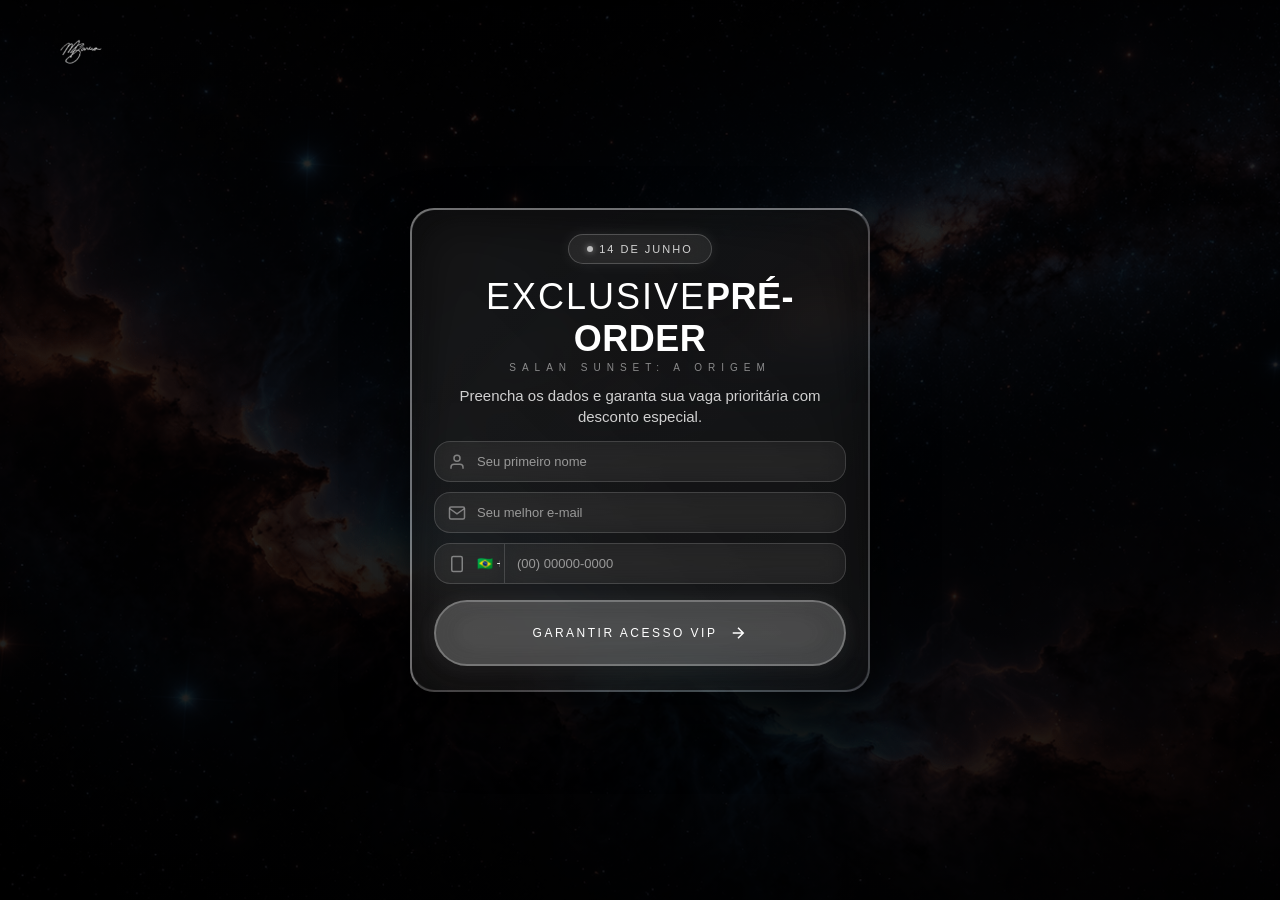
==== index.html @ 936a69b2 "Atualiza index, obrigado e vídeo principal Co-Authored-By: Claude Sonnet 4.6 <noreply@anthropic.com>" ====
<!DOCTYPE html><html lang="pt-BR"><head>
    <meta charset="UTF-8">
    <meta name="viewport" content="width=device-width, initial-scale=1.0">
    <title>I.A Original Filme</title>
    <link rel="stylesheet" href="css/style2.css">
<link rel="icon" type="image/webp" href="images/cropped-assinatura-32x32.webp">

<!-- Meta Pixel Code -->
<script>
!function(f,b,e,v,n,t,s)
{if(f.fbq)return;n=f.fbq=function(){n.callMethod?
n.callMethod.apply(n,arguments):n.queue.push(arguments)};
if(!f._fbq)f._fbq=n;n.push=n;n.loaded=!0;n.version='2.0';
n.queue=[];t=b.createElement(e);t.async=!0;
t.src=v;s=b.getElementsByTagName(e)[0];
s.parentNode.insertBefore(t,s)}(window, document,'script',
'https://connect.facebook.net/en_US/fbevents.js');
fbq('init', '1505097987931966');
fbq('track', 'PageView');
</script>
<noscript><img height="1" width="1" style="display:none"
src="https://www.facebook.com/tr?id=1505097987931966&ev=PageView&noscript=1"
/></noscript>

    <!-- Google tag (gtag.js) -->
<script async="" src="https://www.googletagmanager.com/gtag/js?id=G-F4QM149HKF"></script>
<script>
  window.dataLayer = window.dataLayer || [];
  function gtag(){dataLayer.push(arguments);}
  gtag('js', new Date());

  gtag('config', 'G-F4QM149HKF');
</script>

</head>
<body>

    <div class="bg-image"></div>
    <div class="video-overlay"></div>

    <header class="header">
        <img src="images/assinatura.webp" alt="Logo Assinatura" class="logo">
    </header>

    <main class="hero">
        <div class="hero-content">
            
            <div class="form-container">
                <div class="form-glass">
                    <video autoplay="" loop="" muted="" playsinline="" webkit-playsinline="" preload="auto" src="media/principal.mp4" class="form-bg-video"></video>
                    <div class="form-video-overlay"></div>
                    <div class="form-glow-effect"></div>
                    <div class="form-corner top-left"></div>
                    <div class="form-corner top-right"></div>
                    <div class="form-corner bottom-left"></div>
                    <div class="form-corner bottom-right"></div>
                    
                    <div class="form-date-badge">
                        <span class="badge-glow-dot"></span>
                        <span>14 DE JUNHO</span>
                    </div>
                    <h2><span class="h2-light">EXCLUSIVE</span><span class="h2-bold">PRÉ-ORDER</span></h2>
                    <span class="form-subtitle">Salan Sunset: A Origem</span>
                    <p>Preencha os dados e garanta sua vaga prioritária com desconto especial.</p>
                    
                    <form class="capture-form" id="captureForm">
                        <div class="input-group">
                            <svg class="input-icon" viewBox="0 0 24 24" fill="none" stroke="currentColor" stroke-width="2">
                                <path d="M20 21v-2a4 4 0 0 0-4-4H8a4 4 0 0 0-4 4v2"></path>
                                <circle cx="12" cy="7" r="4"></circle>
                            </svg>
                            <input type="text" id="name-2" name="name" placeholder="Seu primeiro nome" required="">
                            <div class="input-line"></div>
                        </div>
                        <div class="input-group">
                            <svg class="input-icon" viewBox="0 0 24 24" fill="none" stroke="currentColor" stroke-width="2">
                                <path d="M4 4h16c1.1 0 2 .9 2 2v12c0 1.1-.9 2-2 2H4c-1.1 0-2-.9-2-2V6c0-1.1.9-2 2-2z"></path>
                                <polyline points="22,6 12,13 2,6"></polyline>
                            </svg>
                            <input type="email" id="email-2" name="email" placeholder="Seu melhor e-mail" required="">
                            <div class="input-line"></div>
                        </div>
                        <div class="input-group phone-group">
                            <svg class="input-icon" viewBox="0 0 24 24" fill="none" stroke="currentColor" stroke-width="2">
                                <rect x="5" y="2" width="14" height="20" rx="2" ry="2"></rect>
                                <line x1="12" y1="18" x2="12.01" y2="18"></line>
                            </svg>
                            <select class="ddi-select" id="ddi-2"></select>
                            <input data-phone-with-ddi="" type="tel" id="tel-2" name="phone" maxlength="15" placeholder="(00) 00000-0000" required="">
                            <div class="input-line"></div>
                        </div>
                        <button type="submit" class="cta-button submit-btn">
                            <span class="button-scan"></span>
                            <span class="button-text">Garantir Acesso VIP</span>
                            <svg class="button-icon" viewBox="0 0 24 24" fill="none" stroke="currentColor" stroke-width="2">
                                <path d="M5 12h14M12 5l7 7-7 7"></path>
                            </svg>
                            <span class="button-glow"></span>
                        </button>
                    </form>
                    <script src="js/script_form.js"></script>
                </div>
            </div>
        </div>



    </main>

    <script src="js/script2.js"></script>
    <script>
    document.getElementById('captureForm').addEventListener('submit', function(e) {
        e.preventDefault();
        var form = this;
        var data = {
            name: form.querySelector('input[name="name"]').value,
            email: form.querySelector('input[name="email"]').value,
            phone: form.querySelector('input[name="phone"]').value
        };
        fetch('https://webhook.folemmidia.com/webhook/54a2c9e0-7835-4213-9e5a-18bdc0893fda', {
            method: 'POST',
            headers: { 'Content-Type': 'application/json' },
            body: JSON.stringify(data)
        }).finally(function() {
            window.location.href = 'obrigado.html';
        });
    });
    </script>


</body></html>
---- css/style2.css ----
/* =========================================
   1. RESET BÁSICO E TIPOGRAFIA
========================================= */
* {
    margin: 0;
    padding: 0;
    box-sizing: border-box;
    font-family: 'Helvetica Neue', Helvetica, Arial, sans-serif;
}

/* Remove o botão de play nativo do webkit/safari no mobile */
.form-bg-video::-webkit-media-controls,
.form-bg-video::-webkit-media-controls-panel,
.form-bg-video::-webkit-media-controls-play-button,
.form-bg-video::-webkit-media-controls-start-playback-button,
.form-bg-video::-webkit-media-controls-overlay-play-button {
    display: none !important;
    opacity: 0 !important;
    pointer-events: none !important;
    -webkit-appearance: none;
}

body {
    background-color: #000;
    color: #fff;
    overflow-x: hidden;
}

/* =========================================
   2. CAMADAS DE FUNDO (VÍDEO + OVERLAY)
========================================= */
.bg-image {
    position: fixed;
    top: 0;
    left: 0;
    width: 100vw;
    height: 100vh;
    background-image: url('../images/space-mobile.png');
    background-size: cover;
    background-position: center;
    background-repeat: no-repeat;
    z-index: -2;
}

/* Desktop background */
@media (min-width: 768px) {
    .bg-image {
        background-image: url('../images/space-desk.png');
    }
}

.video-overlay {
    position: fixed;
    top: 0;
    left: 0;
    width: 100vw;
    height: 100vh;
    background: linear-gradient(to bottom, rgba(0, 0, 0, 0.845) 0%, rgba(0, 0, 0, 0.884) 100%);
    z-index: -1;
}

/* =========================================
   3. HEADER
========================================= */
.header {
    position: absolute;
    top: 0;
    width: 100%;
    padding: 8px 20px;
    display: flex;
    justify-content: center;
    z-index: 10;
}

.logo {
    height: 24px;
    width: auto;
    object-fit: contain;
}

/* =========================================
   4. HERO SECTION
========================================= */
.hero {
    min-height: 100vh;
    display: flex;
    flex-direction: column;
    justify-content: center;
    align-items: center;
    padding: 0;
    position: relative;
    z-index: 1;
}

.hero-content {
    text-align: center;
    max-width: 800px;
    margin-bottom: 0;
    display: flex;
    flex-direction: column;
    align-items: center;
    width: 100%;
}

/* =========================================
   5. TEXTOS E COPY - HELVETICA
========================================= */
.tag {
    display: inline-block;
    font-size: 9px;
    letter-spacing: 2px;
    text-transform: uppercase;
    margin-bottom: 6px;
    color: #ccc;
    font-weight: 700;
    font-family: 'Helvetica Neue', Helvetica, Arial, sans-serif;
}

.hero h1 {
    font-size: 22px;
    font-weight: 700;
    line-height: 1.1;
    margin-bottom: 12px;
    text-transform: uppercase;
    text-shadow: 0 4px 20px rgba(0,0,0,0.8);
    font-family: 'Helvetica Neue', Helvetica, Arial, sans-serif;
}

/* =========================================
   6. BADGE DE DATA
========================================= */
.launch-date {
    display: inline-flex;
    align-items: center;
    gap: 6px;
    background: rgba(255, 255, 255, 0.08);
    -webkit-backdrop-filter: blur(12px);
    backdrop-filter: blur(12px);
    border: 1px solid rgba(255, 255, 255, 0.2);
    padding: 6px 12px;
    border-radius: 30px;
    margin-bottom: 16px;
    font-size: 11px;
    color: #fff;
    letter-spacing: 0.5px;
    font-weight: 300;
}

.launch-date strong {
    font-weight: 700;
}

.pulse-dot {
    width: 6px;
    height: 6px;
    background-color: #ff3b30;
    border-radius: 50%;
    box-shadow: 0 0 0 rgba(255, 59, 48, 0.7);
    animation: pulse 2s infinite;
}

@keyframes pulse {
    0% { box-shadow: 0 0 0 0 rgba(255, 59, 48, 0.7); }
    70% { box-shadow: 0 0 0 10px rgba(255, 59, 48, 0); }
    100% { box-shadow: 0 0 0 0 rgba(255, 59, 48, 0); }
}

/* =========================================
   7. FORMULÁRIO DIRETO - LIQUID GLASS
========================================= */
.form-container {
    width: 100%;
    max-width: 500px;
    margin: 0 auto;
    padding: 0 20px;
}

.form-glass {
    background: linear-gradient(135deg, rgba(255, 255, 255, 0.08), rgba(255, 255, 255, 0.04));
    -webkit-backdrop-filter: blur(20px) saturate(150%) brightness(1.1);
    backdrop-filter: blur(20px) saturate(150%) brightness(1.1);
    border: 2px solid rgba(255, 255, 255, 0.2);
    border-top: 2px solid rgba(255, 255, 255, 0.4);
    border-left: 2px solid rgba(255, 255, 255, 0.4);
    border-radius: 24px;
    padding: 24px 22px;
    position: relative;
    box-shadow: 
        0 30px 60px rgba(0,0,0,0.7),
        inset 0 0 30px rgba(255, 255, 255, 0.05);
    overflow: hidden;
}
.form-bg-video {
    position: absolute;
    top: 0;
    left: 0;
    width: 100%;
    height: 100%;
    object-fit: cover;
    border-radius: 24px;
    z-index: 0;
}

.form-video-overlay {
    position: absolute;
    top: 0;
    left: 0;
    width: 100%;
    height: 100%;
    background: linear-gradient(135deg, rgba(0, 0, 0, 0.7), rgba(0, 0, 0, 0.6));
    border-radius: 24px;
    z-index: 1;
}

.form-glow-effect {
    position: absolute;
    top: -3px;
    left: -3px;
    right: -3px;
    bottom: -3px;
    background: linear-gradient(45deg, rgba(255, 255, 255, 0.1), rgba(255, 255, 255, 0.05));
    border-radius: 30px;
    z-index: 2;
    filter: blur(25px);
    opacity: 0.8;
    pointer-events: none;
}

.form-corner {
    position: absolute;
    width: 18px;
    height: 18px;
    border: 2px solid rgba(255, 255, 255, 0.5);
    z-index: 3;
}

.form-corner.top-left {
    top: -2px;
    left: -2px;
    border-right: none;
    border-bottom: none;
    border-radius: 24px 0 0 0;
}

.form-corner.top-right {
    top: -2px;
    right: -2px;
    border-left: none;
    border-bottom: none;
    border-radius: 0 24px 0 0;
}

.form-corner.bottom-left {
    bottom: -2px;
    left: -2px;
    border-right: none;
    border-top: none;
    border-radius: 0 0 0 24px;
}

.form-corner.bottom-right {
    bottom: -2px;
    right: -2px;
    border-left: none;
    border-top: none;
    border-radius: 0 0 24px 0;
}

/* Badge de data no topo - liquid glass */
.form-date-badge {
    display: inline-flex;
    align-items: center;
    gap: 6px;
    background: rgba(255, 255, 255, 0.08);
    -webkit-backdrop-filter: blur(12px);
    backdrop-filter: blur(12px);
    border: 1px solid rgba(255, 255, 255, 0.2);
    padding: 5px 14px;
    border-radius: 30px;
    margin-bottom: 12px;
    font-size: 9px;
    font-weight: 300;
    letter-spacing: 2px;
    color: rgba(255, 255, 255, 0.8);
    text-transform: uppercase;
    position: relative;
    z-index: 10;
    font-family: 'Helvetica Neue', Helvetica, Arial, sans-serif;
    box-shadow: 0 0 15px rgba(255, 255, 255, 0.08);
}

.badge-glow-dot {
    width: 6px;
    height: 6px;
    background: rgba(255, 255, 255, 0.7);
    border-radius: 50%;
    box-shadow: 0 0 6px rgba(255, 255, 255, 0.5);
    animation: pulse-dot-glow 2s ease-in-out infinite;
}

@keyframes pulse-dot-glow {
    0%, 100% { box-shadow: 0 0 4px rgba(255, 255, 255, 0.4); opacity: 0.6; }
    50% { box-shadow: 0 0 10px rgba(255, 255, 255, 0.8); opacity: 1; }
}

/* Título: EXCLUSIVE (light) + PRÉ-ORDER (bold) */
.form-glass h2 {
    font-size: 22px;
    margin-bottom: 2px;
    text-align: center;
    text-transform: uppercase;
    letter-spacing: 1px;
    color: #fff;
    position: relative;
    z-index: 10;
    font-family: 'Helvetica Neue', Helvetica, Arial, sans-serif;
    -webkit-text-fill-color: unset;
    background: none;
    -webkit-background-clip: unset;
    background-clip: unset;
}

.h2-light {
    font-weight: 300;
    letter-spacing: 2px;
}

.h2-bold {
    font-weight: 700;
    letter-spacing: 0.5px;
}

/* Subtítulo A.I. ORIGINALFILME */
.form-subtitle {
    display: block;
    font-size: 8px;
    font-weight: 300;
    letter-spacing: 4px;
    text-transform: uppercase;
    color: rgba(255, 255, 255, 0.5);
    margin-bottom: 12px;
    position: relative;
    z-index: 10;
    text-align: center;
    font-family: 'Helvetica Neue', Helvetica, Arial, sans-serif;
}

.form-glass p {
    font-size: 11px;
    color: #d0d0d0;
    margin-bottom: 14px;
    text-align: center;
    line-height: 1.4;
    position: relative;
    z-index: 10;
    font-weight: 300;
    font-family: 'Helvetica Neue', Helvetica, Arial, sans-serif;
}

/* INPUTS DO FORMULÁRIO */
.capture-form {
    display: flex;
    flex-direction: column;
    gap: 10px;
    position: relative;
    z-index: 10;
}

.input-group {
    position: relative;
}

.input-icon {
    position: absolute;
    left: 14px;
    top: 50%;
    transform: translateY(-50%);
    width: 18px;
    height: 18px;
    z-index: 2;
    opacity: 0.6;
    transition: all 0.3s ease;
    color: rgba(255, 255, 255, 0.7);
}

.input-group input {
    width: 100%;
    padding: 12px 16px 12px 42px;
    background: rgba(255, 255, 255, 0.05);
    border: 1px solid rgba(255, 255, 255, 0.15);
    border-radius: 16px;
    color: #fff;
    font-size: 13px;
    outline: none;
    transition: all 0.3s ease;
    backdrop-filter: blur(10px);
    -webkit-backdrop-filter: blur(10px);
    font-weight: 300;
    font-family: 'Helvetica Neue', Helvetica, Arial, sans-serif;
}

.input-group input::placeholder {
    color: #999;
    font-weight: 300;
}

.input-group input:focus {
    border-color: rgba(255, 255, 255, 0.4);
    background: rgba(255, 255, 255, 0.1);
    box-shadow: 0 0 20px rgba(255, 255, 255, 0.1);
}

.input-group input:focus + .input-line {
    width: 100%;
}

.input-group input:focus ~ .input-icon {
    opacity: 1;
    color: rgba(255, 255, 255, 1);
    transform: translateY(-50%) scale(1.1);
}

.phone-group {
    display: flex;
    align-items: center;
    gap: 0;
}

.ddi-select {
    width: 70px;
    min-width: 70px;
    padding: 12px 4px 12px 42px;
    background: rgba(255, 255, 255, 0.05);
    border: 1px solid rgba(255, 255, 255, 0.15);
    border-right: none;
    border-radius: 16px 0 0 16px;
    color: #fff;
    font-size: 13px;
    outline: none;
    backdrop-filter: blur(10px);
    -webkit-backdrop-filter: blur(10px);
    -webkit-appearance: none;
    appearance: none;
    cursor: pointer;
    font-weight: 300;
    font-family: 'Helvetica Neue', Helvetica, Arial, sans-serif;
}

.ddi-select option {
    background: #1a1a1a;
    color: #fff;
}

.phone-group input[type="tel"] {
    border-radius: 0 16px 16px 0 !important;
    padding-left: 12px !important;
}

.input-line {
    position: absolute;
    bottom: 0;
    left: 0;
    height: 2px;
    width: 0;
    background: linear-gradient(90deg, rgba(255, 255, 255, 0.5), rgba(255, 255, 255, 0.2));
    transition: width 0.4s ease;
    border-radius: 0 0 20px 20px;
}

/* =========================================
   8. BOTÃO DE CAPTURA - LIQUID GLASS
========================================= */
.cta-button {
    position: relative;
    background: rgba(255, 255, 255, 0.1);
    -webkit-backdrop-filter: blur(20px);
    backdrop-filter: blur(20px);
    border: 2px solid rgba(255, 255, 255, 0.3);
    color: #fff;
    padding: 18px 45px;
    border-radius: 50px;
    font-size: 15px;
    font-weight: 700;
    cursor: pointer;
    transition: all 0.4s cubic-bezier(0.175, 0.885, 0.32, 1.275);
    box-shadow: 
        0 4px 15px rgba(0,0,0,0.3),
        0 0 20px rgba(255, 255, 255, 0.1),
        inset 0 0 20px rgba(255, 255, 255, 0.05);
    animation: pulse-button 2.5s ease-in-out infinite;
    overflow: hidden;
    text-transform: uppercase;
    letter-spacing: 1.5px;
    display: inline-flex;
    align-items: center;
    gap: 10px;
    font-family: 'Helvetica Neue', Helvetica, Arial, sans-serif;
}

.button-scan {
    position: absolute;
    top: 0;
    left: -100%;
    width: 100%;
    height: 100%;
    background: linear-gradient(90deg, 
        transparent, 
        rgba(255, 255, 255, 0.3), 
        transparent
    );
    animation: scan 3s linear infinite;
}

@keyframes scan {
    0% { left: -100%; }
    100% { left: 100%; }
}

.button-glow {
    position: absolute;
    top: -4px;
    left: -4px;
    right: -4px;
    bottom: -4px;
    background: rgba(255, 255, 255, 0.2);
    border-radius: 50px;
    z-index: -1;
    filter: blur(20px);
    opacity: 0.4;
    animation: pulse-glow 2.5s ease-in-out infinite;
}

@keyframes pulse-glow {
    0%, 100% { opacity: 0.3; }
    50% { opacity: 0.6; }
}

.button-text {
    position: relative;
    z-index: 2;
}

.button-icon {
    position: relative;
    z-index: 2;
    width: 20px;
    height: 20px;
    transition: transform 0.3s ease;
}

@keyframes pulse-button {
    0%, 100% {
        transform: scale(1);
        box-shadow: 
            0 4px 15px rgba(0,0,0,0.3),
            0 0 20px rgba(255, 255, 255, 0.1),
            inset 0 0 20px rgba(255, 255, 255, 0.05);
    }
    50% {
        transform: scale(1.03);
        box-shadow: 
            0 8px 25px rgba(0,0,0,0.4),
            0 0 30px rgba(255, 255, 255, 0.2),
            inset 0 0 30px rgba(255, 255, 255, 0.1);
    }
}

.cta-button:hover {
    background: rgba(255, 255, 255, 0.2);
    border-color: rgba(255, 255, 255, 0.5);
    transform: translateY(-3px) scale(1.05);
    box-shadow: 
        0 15px 40px rgba(0,0,0,0.5),
        0 0 40px rgba(255, 255, 255, 0.3),
        inset 0 0 30px rgba(255, 255, 255, 0.15);
    animation-play-state: paused;
}

.cta-button:hover .button-icon {
    transform: translate(3px, -3px);
}

.cta-button:active {
    transform: translateY(-1px) scale(1.02);
}

.submit-btn {
        font-family: 'Helvetica Neue', Helvetica, Arial, sans-serif;

    width: 100%;
    margin-top: 6px;
    background: rgba(255, 255, 255, 0.15);
    border: 2px solid rgba(255, 255, 255, 0.3);
    color: #fff;
    padding: 13px 70px;
    white-space: nowrap;
    
    /* === A MÁGICA PARA CENTRALIZAR O TEXTO E ÍCONE === */
    display: flex;
    align-items: center;      /* Centraliza tudo verticalmente (eixo Y) */
    justify-content: center;  /* Centraliza tudo horizontalmente (eixo X) */
    gap: 12px;                /* Cria o espaço exato entre o texto e a seta (ajuste como quiser) */
    
    /* === DICAS EXTRAS DE SEGURANÇA E DESIGN === */
    box-sizing: border-box;   /* Garante que o padding não faça o botão ultrapassar os 100% de largura */
    border-radius: 999px;     /* Se quiser aquele formato arredondado de "pílula" da imagem */
    cursor: pointer;
}

.submit-btn:hover {
    background: rgba(255, 255, 255, 0.2);
    border-color: rgba(255, 255, 255, 0.4);
    transform: translateY(-2px) scale(1.01);
}

.submit-btn .button-icon {
    width: 18px;
    height: 18px;
    flex-shrink: 0;
}

.submit-btn .button-text {
    font-weight: 400;
    letter-spacing: 2.5px;
    font-size: 12px;
}

/* =========================================
   9. CARDS INFERIORES - LIQUID GLASS
========================================= */
.hero-bottom-cards {
    display: flex;
    flex-direction: column;
    gap: 12px;
    width: 100%;
    max-width: 850px;
    margin-top: 0;
}

.premium-card {
    background: linear-gradient(135deg, rgba(255,255,255,0.08) 0%, rgba(255,255,255,0.02) 100%);
    -webkit-backdrop-filter: blur(24px);
    backdrop-filter: blur(24px);
    border: 1px solid rgba(255, 255, 255, 0.15);
    border-top: 1px solid rgba(255, 255, 255, 0.3); 
    border-left: 1px solid rgba(255, 255, 255, 0.3);
    border-radius: 20px;
    padding: 16px;
    display: flex;
    align-items: center;
    gap: 14px;
    box-shadow: 0 10px 30px 0 rgba(0, 0, 0, 0.4), inset 0 0 20px rgba(255, 255, 255, 0.03);
    transition: all 0.4s cubic-bezier(0.175, 0.885, 0.32, 1.275);
    overflow: visible;
    position: relative;
}

.card-glow-effect {
    position: absolute;
    top: -2px;
    left: -2px;
    right: -2px;
    bottom: -2px;
    background: linear-gradient(45deg, #00d4ff, #7b2ff7, #f72585, #00d4ff);
    border-radius: 20px;
    opacity: 0;
    z-index: -1;
    filter: blur(15px);
    background-size: 300% 300%;
    animation: gradientShift 6s ease infinite;
    transition: opacity 0.4s ease;
}

.card-neural:hover .card-glow-effect {
    opacity: 0.4;
}

.card-vip .card-glow-effect.vip-glow {
    background: linear-gradient(45deg, #ffd700, #ff6b00, #ff0080, #ffd700);
}

.card-vip:hover .card-glow-effect {
    opacity: 0.5;
}

@keyframes gradientShift {
    0% { background-position: 0% 50%; }
    50% { background-position: 100% 50%; }
    100% { background-position: 0% 50%; }
}

.card-corner {
    position: absolute;
    width: 20px;
    height: 20px;
    border: 2px solid rgba(255, 255, 255, 0.4);
    transition: all 0.3s ease;
}

.card-corner.top-left {
    top: -1px;
    left: -1px;
    border-right: none;
    border-bottom: none;
    border-radius: 20px 0 0 0;
}

.card-corner.bottom-right {
    bottom: -1px;
    right: -1px;
    border-left: none;
    border-top: none;
    border-radius: 0 0 20px 0;
}

.premium-card:hover .card-corner {
    width: 30px;
    height: 30px;
    border-color: rgba(255, 255, 255, 0.8);
}

.card-badge {
    display: inline-block;
    font-size: 9px;
    font-weight: 700;
    letter-spacing: 1.5px;
    padding: 4px 10px;
    background: linear-gradient(135deg, rgba(0, 212, 255, 0.3), rgba(123, 47, 247, 0.3));
    border: 1px solid rgba(0, 212, 255, 0.5);
    border-radius: 12px;
    margin-bottom: 6px;
    text-transform: uppercase;
    color: #00d4ff;
    box-shadow: 0 0 10px rgba(0, 212, 255, 0.3);
    font-family: 'Helvetica Neue', Helvetica, Arial, sans-serif;
}

.card-badge.vip-badge {
    background: linear-gradient(135deg, rgba(255, 215, 0, 0.3), rgba(255, 107, 0, 0.3));
    border-color: rgba(255, 215, 0, 0.6);
    color: #ffd700;
    box-shadow: 0 0 10px rgba(255, 215, 0, 0.4);
}

.hologram-lines {
    position: absolute;
    top: 0;
    left: 0;
    width: 100%;
    height: 100%;
    background: repeating-linear-gradient(
        0deg,
        transparent,
        transparent 2px,
        rgba(0, 212, 255, 0.03) 2px,
        rgba(0, 212, 255, 0.03) 4px
    );
    pointer-events: none;
    border-radius: 11px;
    opacity: 0;
    transition: opacity 0.3s ease;
}

.premium-card:hover .hologram-lines {
    opacity: 1;
}

.premium-card:hover {
    transform: translateY(-6px) scale(1.03);
    box-shadow: 0 20px 50px 0 rgba(0, 0, 0, 0.7), inset 0 0 40px rgba(255, 255, 255, 0.08);
    border-color: rgba(255, 255, 255, 0.4);
}

.image-wrapper {
    position: relative;
    flex-shrink: 0;
    width: 56px;
    height: 56px;
    border-radius: 14px;
    background: rgba(0, 0, 0, 0.4);
    padding: 5px;
    box-shadow: inset 0 4px 10px rgba(0,0,0,0.8);
    display: flex;
    justify-content: center;
    align-items: center;
}

.glowing-img {
    width: 100%;
    height: 100%;
    object-fit: cover;
    border-radius: 11px;
    filter: drop-shadow(0 0 8px rgba(255, 255, 255, 0.3));
    transition: filter 0.4s ease;
}

.premium-card:hover .glowing-img {
    filter: drop-shadow(0 0 18px rgba(255, 255, 255, 0.6));
}

.card-text {
    flex: 1;
}

.card-text strong {
    display: block;
    font-size: 15px;
    margin-bottom: 4px;
    color: #fff;
    letter-spacing: 0.5px;
    text-shadow: 0 2px 8px rgba(0,0,0,0.9);
    font-weight: 700;
    font-family: 'Helvetica Neue', Helvetica, Arial, sans-serif;
}

.card-text p {
    font-size: 11px;
    color: #b8b8b8;
    line-height: 1.4;
    font-weight: 300;
    font-family: 'Helvetica Neue', Helvetica, Arial, sans-serif;
}

/* =========================================
   10. MEDIA QUERIES (DESKTOP E TABLET)
========================================= */
@media (min-width: 768px) {
    .header {
        justify-content: flex-start;
        padding: 40px 60px;
    }

    .hero h1 {
        font-size: 56px;
    }
    
    .launch-date {
        font-size: 16px;
        padding: 12px 24px;
    }
    
    .cta-button {
        padding: 22px 55px;
        font-size: 18px;
    }

    .form-glass h2 {
        font-size: 36px;
    }

    .form-glass p {
        font-size: 15px;
    }

    .form-subtitle {
        font-size: 10px;
        letter-spacing: 6px;
    }

    .form-date-badge {
        font-size: 11px;
        padding: 8px 18px;
    }

    .hero-bottom-cards {
        flex-direction: row;
        position: absolute;
        bottom: 50px;
    }

    .premium-card {
        width: 50%;
    }
}
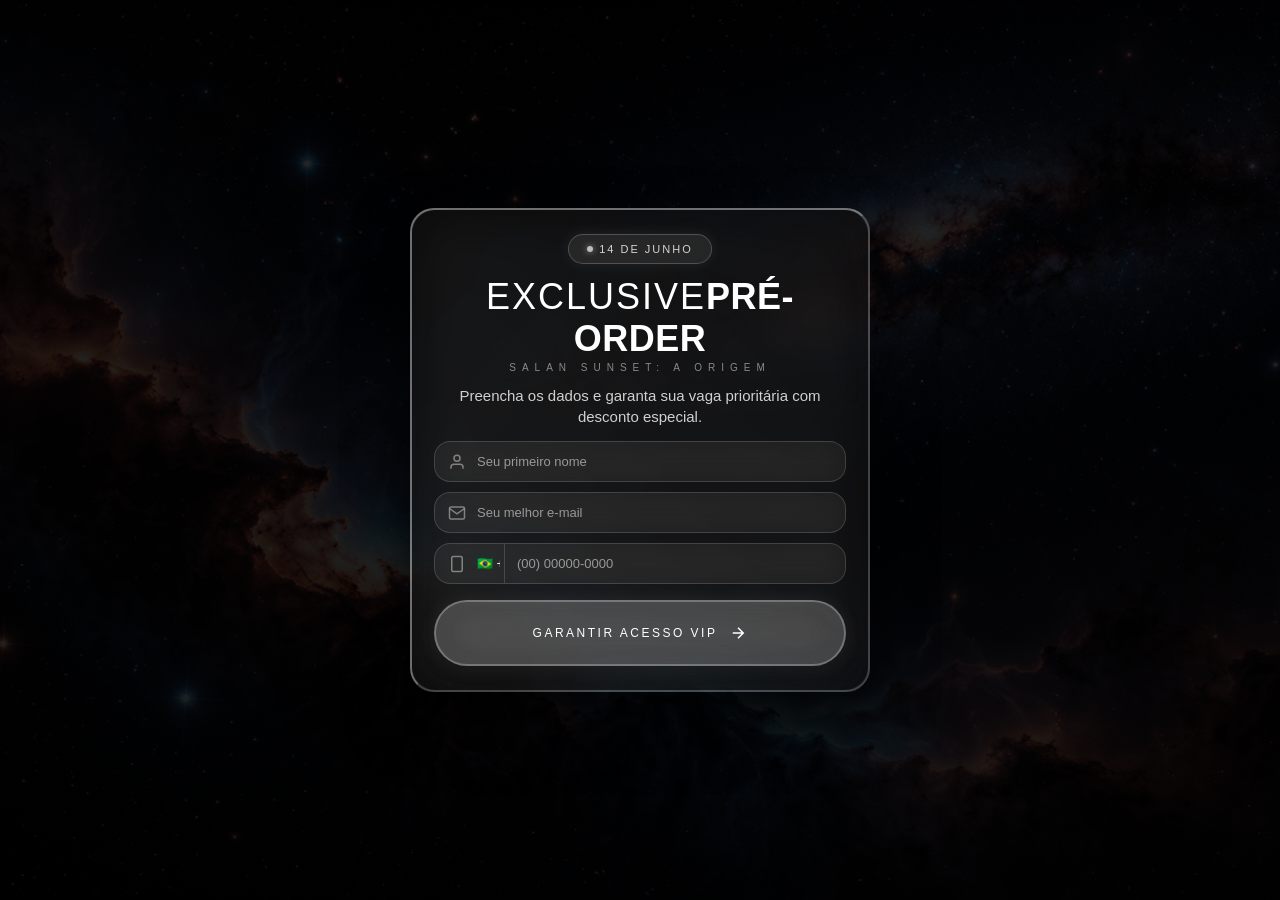
==== commit 8278484d: "Atualiza index e página de obrigado Co-Authored-By: Claude Sonnet 4.6 <noreply@anthropic.com>" ====
--- a/index.html
+++ b/index.html
@@ -39,7 +39,6 @@
     <div class="video-overlay"></div>
 
     <header class="header">
-        <img src="images/assinatura.webp" alt="Logo Assinatura" class="logo">
     </header>
 
     <main class="hero">
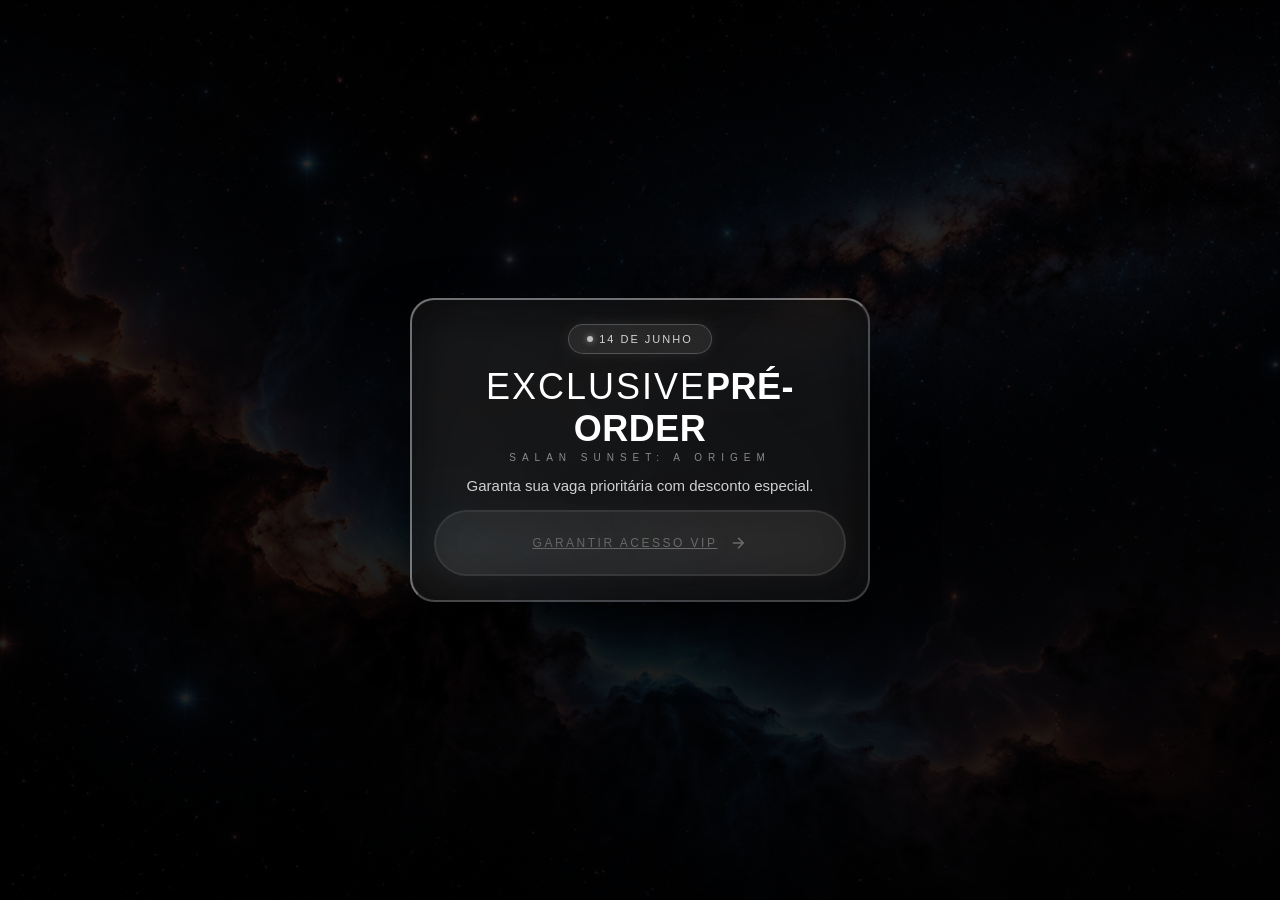
==== commit 6b1b9f81: "Remove form, keep only CTA button linking to shotgun.live" ====
--- a/index.html
+++ b/index.html
@@ -60,44 +60,16 @@
                     </div>
                     <h2><span class="h2-light">EXCLUSIVE</span><span class="h2-bold">PRÉ-ORDER</span></h2>
                     <span class="form-subtitle">Salan Sunset: A Origem</span>
-                    <p>Preencha os dados e garanta sua vaga prioritária com desconto especial.</p>
-                    
-                    <form class="capture-form" id="captureForm">
-                        <div class="input-group">
-                            <svg class="input-icon" viewBox="0 0 24 24" fill="none" stroke="currentColor" stroke-width="2">
-                                <path d="M20 21v-2a4 4 0 0 0-4-4H8a4 4 0 0 0-4 4v2"></path>
-                                <circle cx="12" cy="7" r="4"></circle>
-                            </svg>
-                            <input type="text" id="name-2" name="name" placeholder="Seu primeiro nome" required="">
-                            <div class="input-line"></div>
-                        </div>
-                        <div class="input-group">
-                            <svg class="input-icon" viewBox="0 0 24 24" fill="none" stroke="currentColor" stroke-width="2">
-                                <path d="M4 4h16c1.1 0 2 .9 2 2v12c0 1.1-.9 2-2 2H4c-1.1 0-2-.9-2-2V6c0-1.1.9-2 2-2z"></path>
-                                <polyline points="22,6 12,13 2,6"></polyline>
-                            </svg>
-                            <input type="email" id="email-2" name="email" placeholder="Seu melhor e-mail" required="">
-                            <div class="input-line"></div>
-                        </div>
-                        <div class="input-group phone-group">
-                            <svg class="input-icon" viewBox="0 0 24 24" fill="none" stroke="currentColor" stroke-width="2">
-                                <rect x="5" y="2" width="14" height="20" rx="2" ry="2"></rect>
-                                <line x1="12" y1="18" x2="12.01" y2="18"></line>
-                            </svg>
-                            <select class="ddi-select" id="ddi-2"></select>
-                            <input data-phone-with-ddi="" type="tel" id="tel-2" name="phone" maxlength="15" placeholder="(00) 00000-0000" required="">
-                            <div class="input-line"></div>
-                        </div>
-                        <button type="submit" class="cta-button submit-btn">
-                            <span class="button-scan"></span>
-                            <span class="button-text">Garantir Acesso VIP</span>
-                            <svg class="button-icon" viewBox="0 0 24 24" fill="none" stroke="currentColor" stroke-width="2">
-                                <path d="M5 12h14M12 5l7 7-7 7"></path>
-                            </svg>
-                            <span class="button-glow"></span>
-                        </button>
-                    </form>
-                    <script src="js/script_form.js"></script>
+                    <p>Garanta sua vaga prioritária com desconto especial.</p>
+
+                    <a href="https://shotgun.live/events/salan-sunset-a-origem" target="_blank" class="cta-button submit-btn">
+                        <span class="button-scan"></span>
+                        <span class="button-text">Garantir Acesso VIP</span>
+                        <svg class="button-icon" viewBox="0 0 24 24" fill="none" stroke="currentColor" stroke-width="2">
+                            <path d="M5 12h14M12 5l7 7-7 7"></path>
+                        </svg>
+                        <span class="button-glow"></span>
+                    </a>
                 </div>
             </div>
         </div>
@@ -107,24 +79,6 @@
     </main>
 
     <script src="js/script2.js"></script>
-    <script>
-    document.getElementById('captureForm').addEventListener('submit', function(e) {
-        e.preventDefault();
-        var form = this;
-        var data = {
-            name: form.querySelector('input[name="name"]').value,
-            email: form.querySelector('input[name="email"]').value,
-            phone: form.querySelector('input[name="phone"]').value
-        };
-        fetch('https://webhook.folemmidia.com/webhook/54a2c9e0-7835-4213-9e5a-18bdc0893fda', {
-            method: 'POST',
-            headers: { 'Content-Type': 'application/json' },
-            body: JSON.stringify(data)
-        }).finally(function() {
-            window.location.href = 'obrigado.html';
-        });
-    });
-    </script>
 
 
 </body></html>
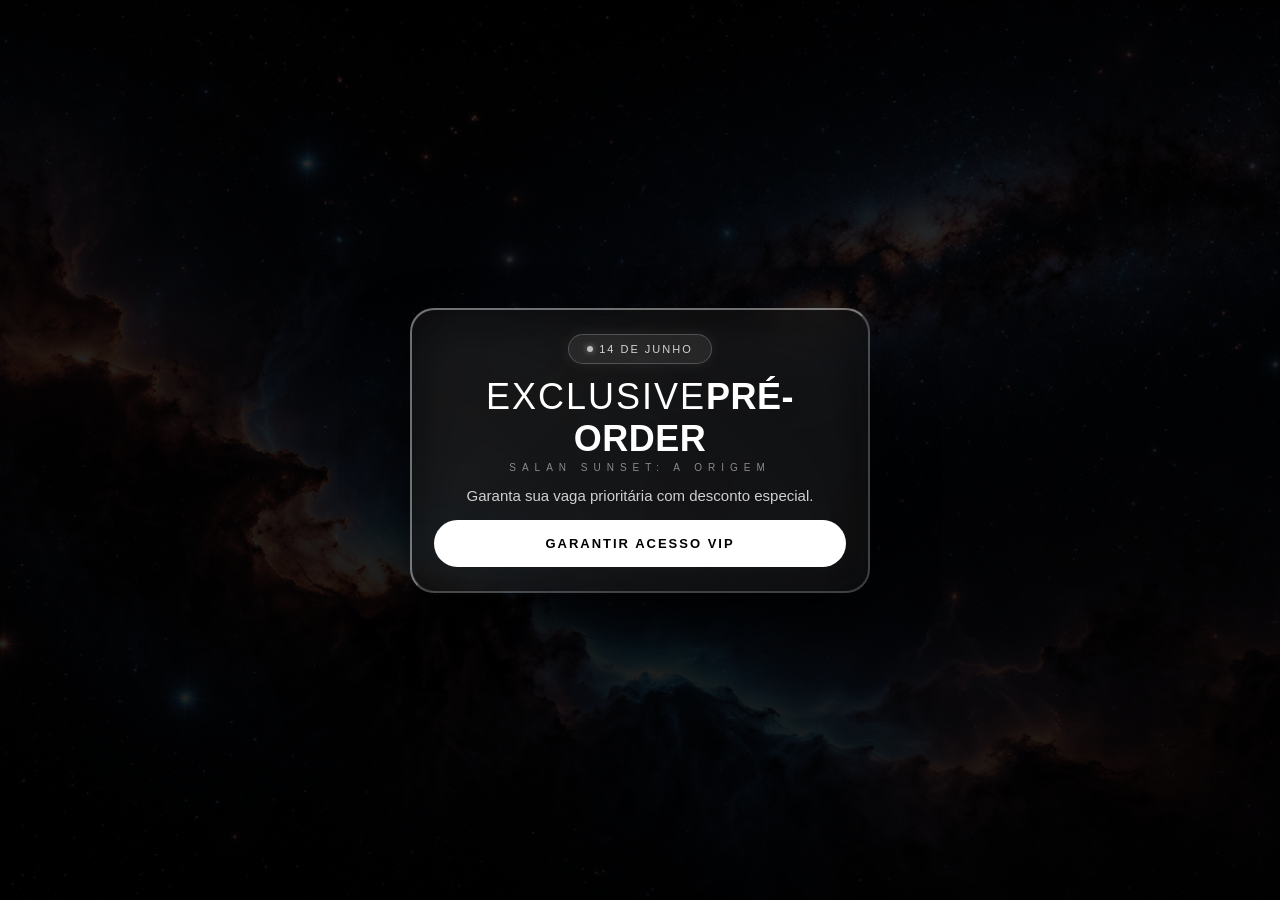
==== commit a60b5d90: "Replace complex button with simple clickable CTA link" ====
--- a/index.html
+++ b/index.html
@@ -62,14 +62,7 @@
                     <span class="form-subtitle">Salan Sunset: A Origem</span>
                     <p>Garanta sua vaga prioritária com desconto especial.</p>
 
-                    <a href="https://shotgun.live/events/salan-sunset-a-origem" target="_blank" class="cta-button submit-btn">
-                        <span class="button-scan"></span>
-                        <span class="button-text">Garantir Acesso VIP</span>
-                        <svg class="button-icon" viewBox="0 0 24 24" fill="none" stroke="currentColor" stroke-width="2">
-                            <path d="M5 12h14M12 5l7 7-7 7"></path>
-                        </svg>
-                        <span class="button-glow"></span>
-                    </a>
+                    <a href="https://shotgun.live/events/salan-sunset-a-origem" target="_blank" class="btn-simples">Garantir Acesso VIP</a>
                 </div>
             </div>
         </div>
--- a/css/style2.css
+++ b/css/style2.css
@@ -626,6 +626,34 @@
 }
 
 /* =========================================
+   8b. BOTÃO SIMPLES
+========================================= */
+.btn-simples {
+    display: block;
+    position: relative;
+    z-index: 20;
+    width: 100%;
+    margin-top: 6px;
+    padding: 16px 24px;
+    background: #fff;
+    color: #000;
+    font-family: 'Helvetica Neue', Helvetica, Arial, sans-serif;
+    font-size: 13px;
+    font-weight: 700;
+    letter-spacing: 2px;
+    text-transform: uppercase;
+    text-align: center;
+    text-decoration: none;
+    border-radius: 999px;
+    box-sizing: border-box;
+    transition: background 0.2s, color 0.2s;
+}
+
+.btn-simples:hover {
+    background: #e0e0e0;
+}
+
+/* =========================================
    9. CARDS INFERIORES - LIQUID GLASS
 ========================================= */
 .hero-bottom-cards {
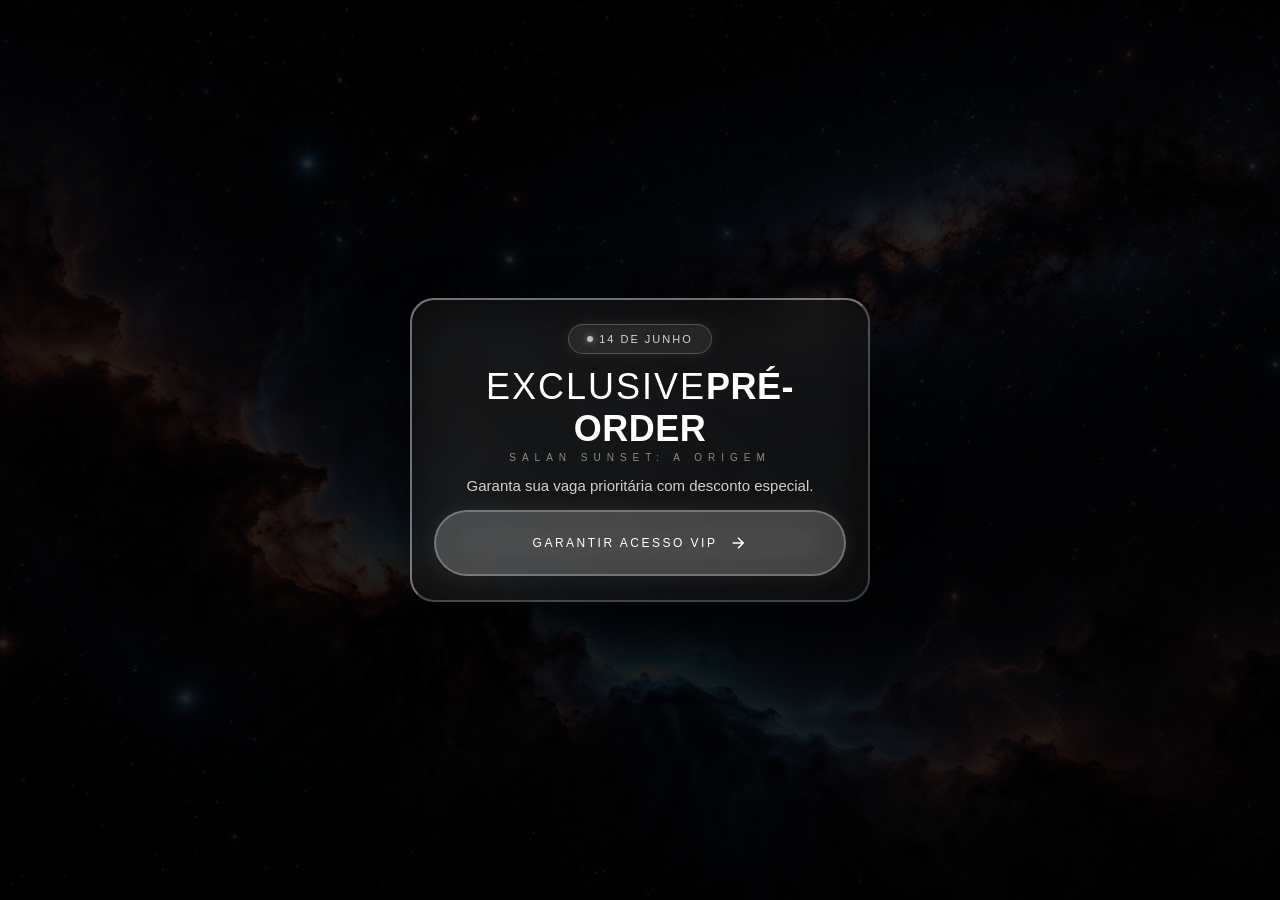
==== commit 8fb3aad7: "Restore original button design, fix z-index to make it clickable" ====
--- a/index.html
+++ b/index.html
@@ -62,7 +62,14 @@
                     <span class="form-subtitle">Salan Sunset: A Origem</span>
                     <p>Garanta sua vaga prioritária com desconto especial.</p>
 
-                    <a href="https://shotgun.live/events/salan-sunset-a-origem" target="_blank" class="btn-simples">Garantir Acesso VIP</a>
+                    <a href="https://shotgun.live/events/salan-sunset-a-origem" target="_blank" class="cta-button submit-btn">
+                        <span class="button-scan"></span>
+                        <span class="button-text">Garantir Acesso VIP</span>
+                        <svg class="button-icon" viewBox="0 0 24 24" fill="none" stroke="currentColor" stroke-width="2">
+                            <path d="M5 12h14M12 5l7 7-7 7"></path>
+                        </svg>
+                        <span class="button-glow"></span>
+                    </a>
                 </div>
             </div>
         </div>
--- a/css/style2.css
+++ b/css/style2.css
@@ -585,8 +585,9 @@
 }
 
 .submit-btn {
-        font-family: 'Helvetica Neue', Helvetica, Arial, sans-serif;
-
+    font-family: 'Helvetica Neue', Helvetica, Arial, sans-serif;
+    position: relative;
+    z-index: 20;
     width: 100%;
     margin-top: 6px;
     background: rgba(255, 255, 255, 0.15);
@@ -594,17 +595,14 @@
     color: #fff;
     padding: 13px 70px;
     white-space: nowrap;
-    
-    /* === A MÁGICA PARA CENTRALIZAR O TEXTO E ÍCONE === */
     display: flex;
-    align-items: center;      /* Centraliza tudo verticalmente (eixo Y) */
-    justify-content: center;  /* Centraliza tudo horizontalmente (eixo X) */
-    gap: 12px;                /* Cria o espaço exato entre o texto e a seta (ajuste como quiser) */
-    
-    /* === DICAS EXTRAS DE SEGURANÇA E DESIGN === */
-    box-sizing: border-box;   /* Garante que o padding não faça o botão ultrapassar os 100% de largura */
-    border-radius: 999px;     /* Se quiser aquele formato arredondado de "pílula" da imagem */
+    align-items: center;
+    justify-content: center;
+    gap: 12px;
+    box-sizing: border-box;
+    border-radius: 999px;
     cursor: pointer;
+    text-decoration: none;
 }
 
 .submit-btn:hover {
@@ -623,34 +621,6 @@
     font-weight: 400;
     letter-spacing: 2.5px;
     font-size: 12px;
-}
-
-/* =========================================
-   8b. BOTÃO SIMPLES
-========================================= */
-.btn-simples {
-    display: block;
-    position: relative;
-    z-index: 20;
-    width: 100%;
-    margin-top: 6px;
-    padding: 16px 24px;
-    background: #fff;
-    color: #000;
-    font-family: 'Helvetica Neue', Helvetica, Arial, sans-serif;
-    font-size: 13px;
-    font-weight: 700;
-    letter-spacing: 2px;
-    text-transform: uppercase;
-    text-align: center;
-    text-decoration: none;
-    border-radius: 999px;
-    box-sizing: border-box;
-    transition: background 0.2s, color 0.2s;
-}
-
-.btn-simples:hover {
-    background: #e0e0e0;
 }
 
 /* =========================================
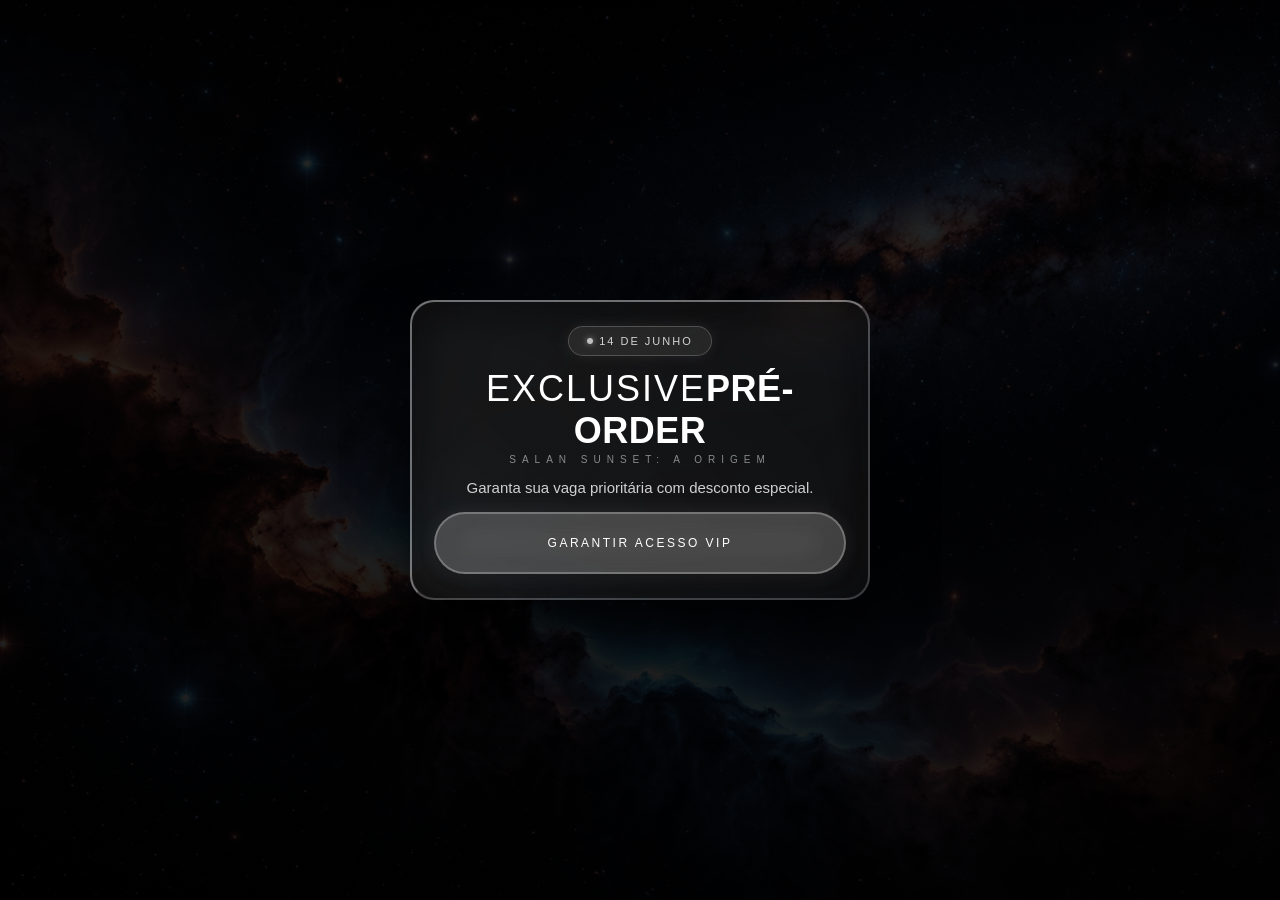
==== commit d90748d7: "updaaaa" ====
--- a/index.html
+++ b/index.html
@@ -65,9 +65,6 @@
                     <a href="https://shotgun.live/events/salan-sunset-a-origem" target="_blank" class="cta-button submit-btn">
                         <span class="button-scan"></span>
                         <span class="button-text">Garantir Acesso VIP</span>
-                        <svg class="button-icon" viewBox="0 0 24 24" fill="none" stroke="currentColor" stroke-width="2">
-                            <path d="M5 12h14M12 5l7 7-7 7"></path>
-                        </svg>
                         <span class="button-glow"></span>
                     </a>
                 </div>
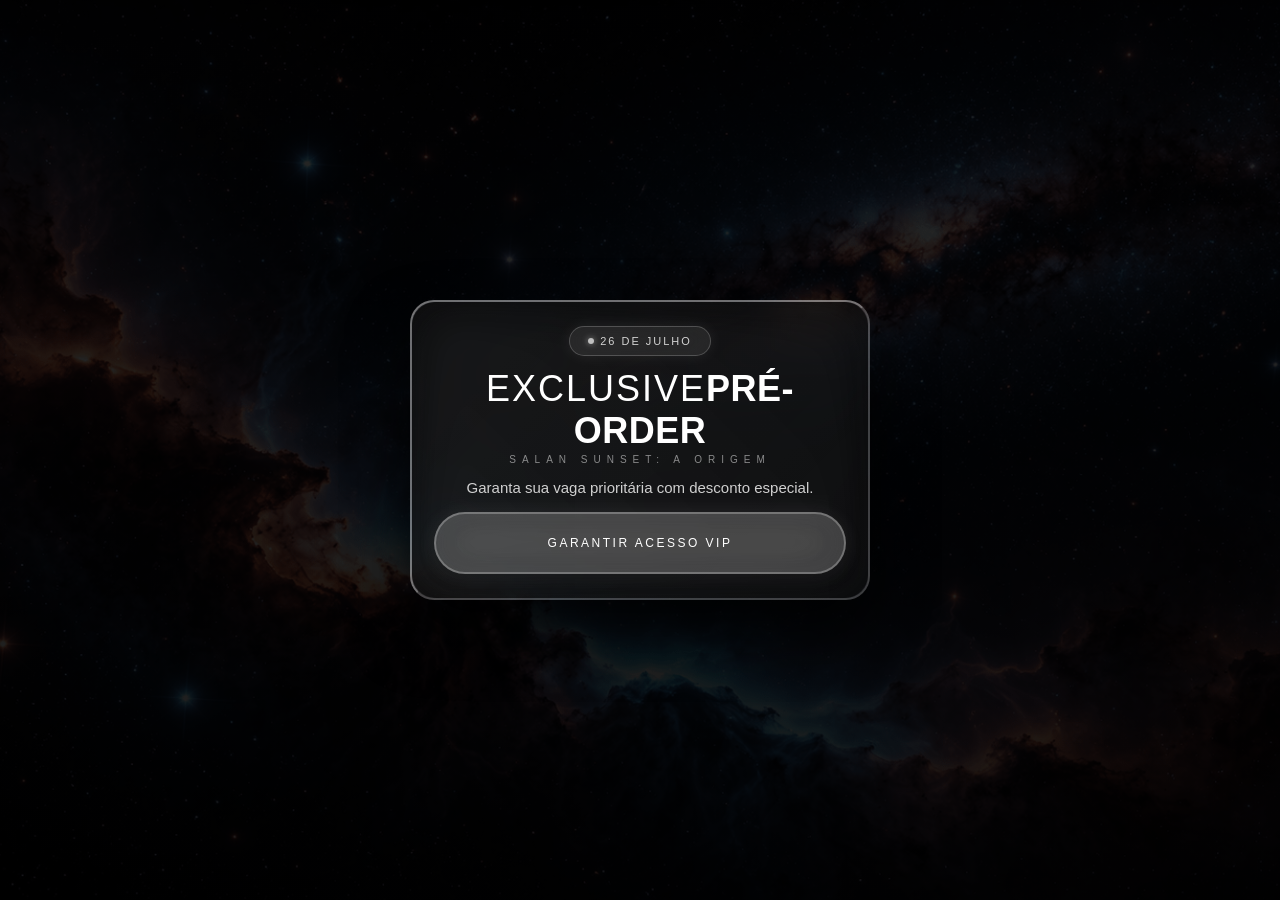
==== commit 7c0b23eb: "PPPP" ====
--- a/index.html
+++ b/index.html
@@ -56,7 +56,7 @@
                     
                     <div class="form-date-badge">
                         <span class="badge-glow-dot"></span>
-                        <span>14 DE JUNHO</span>
+                        <span>26 DE JULHO</span>
                     </div>
                     <h2><span class="h2-light">EXCLUSIVE</span><span class="h2-bold">PRÉ-ORDER</span></h2>
                     <span class="form-subtitle">Salan Sunset: A Origem</span>
